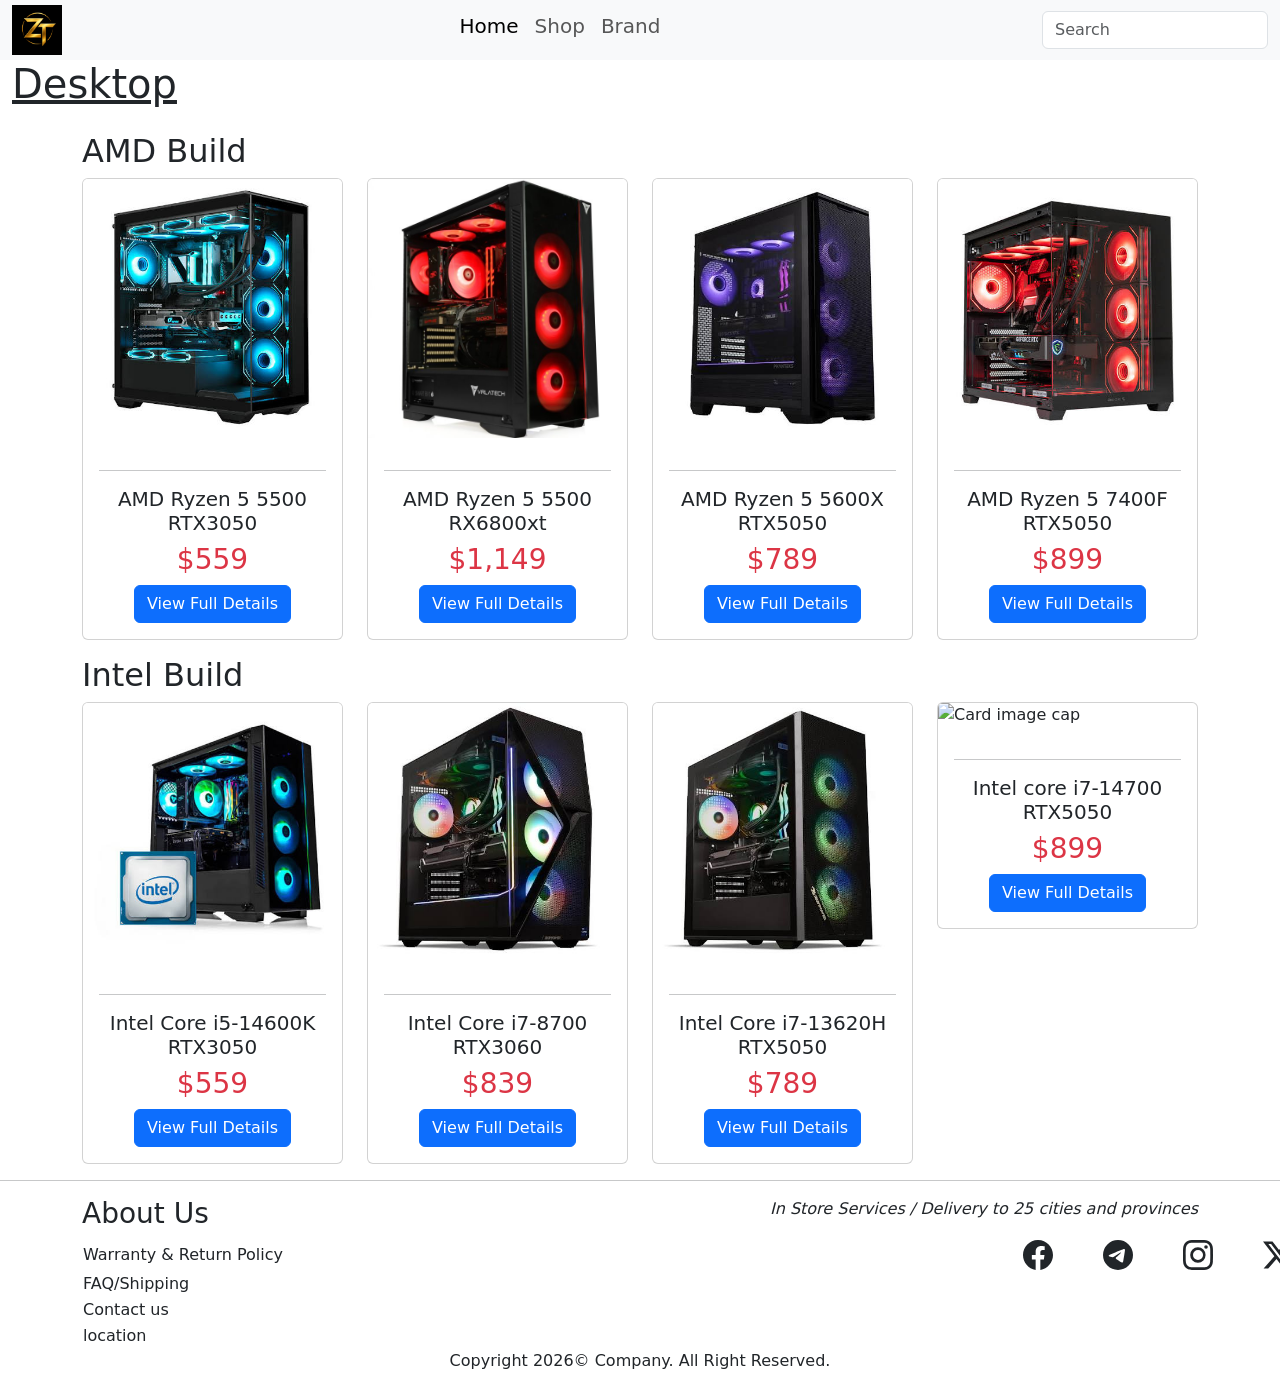
==== html/desktop.html @ 7dabad83 "Add files via upload" ====
<!DOCTYPE html>
<html lang="en">
<head>
<meta charset="UTF-8">
<meta name="viewport" content="width=device-width, initial-scale=1.0">

<title>Desktops</title>

<link rel="stylesheet" href="css/bootstrap.css">
<Link rel="stylesheet" href="css/styles.css">

</head>
<body>

<!-- Navbar -->


<div class="container-fluid bg-light">
            <nav class="navbar navbar-expand-lg navbar-light bg-light py-0">
                <div class="collapse navbar-collapse d-flex justify-content-between" id="navbarNavAltMarkup">
                    <a class="navbar-brand" href="#">
                        <img src="IMG/293aea51-896a-4f34-acc1-66fc297c9404.png" alt="Logo" width="50">
                    </a>
                    <div class="navbar-nav mx-auto">
                        <a class="nav-item nav-link active" href="../index.html"><h5>Home</h5></a>
                        <a class="nav-item nav-link" href="../index.html#Shop"><h5>Shop</h5></a>
                        <a class="nav-item nav-link" href="../index.html#Branding"><h5>Brand</h5></a>
                    </div>
                    <form class="d-flex">
                        <input class="form-control mr-sm-2" type="search" placeholder="Search" aria-label="Search">
                    </form>
                </div>
            </nav>
        </div>
<div class="container-fluid fw-bold">
    <h1 style="text-decoration: underline;">Desktop</h1>
</div>

<!-- AMD -->

<div class="container py-3">
    <h2 class="section-title">AMD Build</h2>
        <div class="row">
                <div class="col-lg">
                    <div class="card w-100d product-card">
                        <img class="card-img-top" src="IMG/oneofpicture.jpg" alt="Card image cap">
                        <div class="card-body text-center">
                            <hr>
                            <h5 class="card-title">AMD Ryzen 5 5500 RTX3050</h5>
                            <h3 class="card-text text-danger">$559</h3>
                            <a href="#" class="btn btn-primary">View Full Details</a>
                        </div>
                    </div>
                </div>
                <div class="col-lg">
                    <div class="card w-100d product-card">
                        <img class="card-img-top" src="IMG/second.jpg" alt="Card image cap">
                        <div class="card-body text-center">
                            <hr>
                            <h5 class="card-title">AMD Ryzen 5 5500 RX6800xt</h5>
                            <h3 class="card-text text-danger">$1,149</h3>
                            <a href="#" class="btn btn-primary">View Full Details</a>
                        </div>
                    </div>
                </div>
                <div class="col-lg">
                    <div class="card w-100d product-card">
                        <img class="card-img-top" src="IMG/sdafsdfg.jpg" alt="Card image cap">
                        <div class="card-body text-center">
                            <hr>
                            <h5 class="card-title">AMD Ryzen 5 5600X RTX5050</h5>
                            <h3 class="card-text text-danger">$789</h3>
                            <a href="#" class="btn btn-primary">View Full Details</a>
                        </div>
                    </div>
                </div>
                <div class="col-lg">
                    <div class="card w-100d product-card">
                        <img class="card-img-top" src="IMG/kjsdlfksjdfa.jpg" alt="Card image cap">
                        <div class="card-body text-center">
                            <hr>
                            <h5 class="card-title">AMD Ryzen 5 7400F RTX5050</h5>
                            <h3 class="card-text text-danger">$899</h3>
                            <a href="#" class="btn btn-primary">View Full Details</a>
                        </div>
                    </div>
                </div>
            </div>
</div>

<!-- =================second floor================== -->

<!-- intel -->

<div class="container">
    <h2 class="section-title">Intel Build</h2> 
        <div class="row">
                <div class="col-lg">
                    <div class="card w-100d product-card">
                        <img class="card-img-top" src="IMG/intel1.jpg" alt="Card image cap">
                        <div class="card-body text-center">
                            <hr>
                            <h5 class="card-title">Intel Core i5-14600K RTX3050</h5>
                            <h3 class="card-text text-danger">$559</h3>
                            <a href="#" class="btn btn-primary">View Full Details</a>
                        </div>
                    </div>
                </div>
                <div class="col-lg">
                    <div class="card w-100d product-card">
                        <img class="card-img-top" src="IMG/intel2.jpg" alt="Card image cap">
                        <div class="card-body text-center">
                            <hr>
                            <h5 class="card-title">Intel Core i7-8700 RTX3060</h5>
                            <h3 class="card-text text-danger">$839</h3>
                            <a href="#" class="btn btn-primary">View Full Details</a>
                        </div>
                    </div>
                </div>
                <div class="col-lg">
                    <div class="card w-100d product-card">
                        <img class="card-img-top" src="IMG/intel3.jpg" alt="Card image cap">
                        <div class="card-body text-center">
                            <hr>
                            <h5 class="card-title">Intel Core i7-13620H RTX5050</h5>
                            <h3 class="card-text text-danger">$789</h3>
                            <a href="#" class="btn btn-primary">View Full Details</a>
                        </div>
                    </div>
                </div>
                <div class="col-lg">
                    <div class="card w-100d product-card">
                        <img class="card-img-top" src="IMG/intel.jpg" alt="Card image cap">
                        <div class="card-body text-center">
                            <hr>
                            <h5 class="card-title">Intel core i7-14700 RTX5050</h5>
                            <h3 class="card-text text-danger">$899</h3>
                            <a href="#" class="btn btn-primary">View Full Details</a>
                        </div>
                    </div>
                </div>
            </div>
    </div>
</div>

<div class="mt-3"></div>
<hr>
<div class="container">
            <div class="d-flex justify-content-between">
                <h3>About Us</h3>
                <p><i>In Store Services / Delivery to 25 cities and provinces</i></p>
            </div>
            <table style="width: 1250px;">
                <thead>
                    <tr>
                        <td>Warranty & Return Policy</td>
                        <td style="width: 80px;">
                            <svg xmlns="http://www.w3.org/2000/svg" width="50" height="30" fill="currentColor" class="bi bi-facebook" viewBox="0 0 16 16">
                                <path d="M16 8.049c0-4.446-3.582-8.05-8-8.05C3.58 0-.002 3.603-.002 8.05c0 4.017 2.926 7.347 6.75 7.951v-5.625h-2.03V8.05H6.75V6.275c0-2.017 1.195-3.131 3.022-3.131.876 0 1.791.157 1.791.157v1.98h-1.009c-.993 0-1.303.621-1.303 1.258v1.51h2.218l-.354 2.326H9.25V16c3.824-.604 6.75-3.934 6.75-7.951"/>
                            </svg>
                        </td>
                        <td style="width: 80px;">
                            <svg xmlns="http://www.w3.org/2000/svg" width="50" height="30" fill="currentColor" class="bi bi-telegram" viewBox="0 0 16 16">
                                <path d="M16 8A8 8 0 1 1 0 8a8 8 0 0 1 16 0M8.287 5.906q-1.168.486-4.666 2.01-.567.225-.595.442c-.03.243.275.339.69.47l.175.055c.408.133.958.288 1.243.294q.39.01.868-.32 3.269-2.206 3.374-2.23c.05-.012.12-.026.166.016s.042.12.037.141c-.03.129-1.227 1.241-1.846 1.817-.193.18-.33.307-.358.336a8 8 0 0 1-.188.186c-.38.366-.664.64.015 1.088.327.216.589.393.85.571.284.194.568.387.936.629q.14.092.27.187c.331.236.63.448.997.414.214-.02.435-.22.547-.82.265-1.417.786-4.486.906-5.751a1.4 1.4 0 0 0-.013-.315.34.34 0 0 0-.114-.217.53.53 0 0 0-.31-.093c-.3.005-.763.166-2.984 1.09"/>
                            </svg>
                        </td>
                        <td style="width: 80px;">
                            <svg xmlns="http://www.w3.org/2000/svg" width="50" height="30" fill="currentColor" class="bi bi-instagram" viewBox="0 0 16 16">
                                <path d="M8 0C5.829 0 5.556.01 4.703.048 3.85.088 3.269.222 2.76.42a3.9 3.9 0 0 0-1.417.923A3.9 3.9 0 0 0 .42 2.76C.222 3.268.087 3.85.048 4.7.01 5.555 0 5.827 0 8.001c0 2.172.01 2.444.048 3.297.04.852.174 1.433.372 1.942.205.526.478.972.923 1.417.444.445.89.719 1.416.923.51.198 1.09.333 1.942.372C5.555 15.99 5.827 16 8 16s2.444-.01 3.298-.048c.851-.04 1.434-.174 1.943-.372a3.9 3.9 0 0 0 1.416-.923c.445-.445.718-.891.923-1.417.197-.509.332-1.09.372-1.942C15.99 10.445 16 10.173 16 8s-.01-2.445-.048-3.299c-.04-.851-.175-1.433-.372-1.941a3.9 3.9 0 0 0-.923-1.417A3.9 3.9 0 0 0 13.24.42c-.51-.198-1.092-.333-1.943-.372C10.443.01 10.172 0 7.998 0zm-.717 1.442h.718c2.136 0 2.389.007 3.232.046.78.035 1.204.166 1.486.275.373.145.64.319.92.599s.453.546.598.92c.11.281.24.705.275 1.485.039.843.047 1.096.047 3.231s-.008 2.389-.047 3.232c-.035.78-.166 1.203-.275 1.485a2.5 2.5 0 0 1-.599.919c-.28.28-.546.453-.92.598-.28.11-.704.24-1.485.276-.843.038-1.096.047-3.232.047s-2.39-.009-3.233-.047c-.78-.036-1.203-.166-1.485-.276a2.5 2.5 0 0 1-.92-.598 2.5 2.5 0 0 1-.6-.92c-.109-.281-.24-.705-.275-1.485-.038-.843-.046-1.096-.046-3.233s.008-2.388.046-3.231c.036-.78.166-1.204.276-1.486.145-.373.319-.64.599-.92s.546-.453.92-.598c.282-.11.705-.24 1.485-.276.738-.034 1.024-.044 2.515-.045zm4.988 1.328a.96.96 0 1 0 0 1.92.96.96 0 0 0 0-1.92m-4.27 1.122a4.109 4.109 0 1 0 0 8.217 4.109 4.109 0 0 0 0-8.217m0 1.441a2.667 2.667 0 1 1 0 5.334 2.667 2.667 0 0 1 0-5.334"/>
                            </svg>
                        </td>
                        <td style="width: 80px;">
                            <svg xmlns="http://www.w3.org/2000/svg" width="50" height="30" fill="currentColor" class="bi bi-twitter-x" viewBox="0 0 16 16">
                                <path d="M12.6.75h2.454l-5.36 6.142L16 15.25h-4.937l-3.867-5.07-4.425 5.07H.316l5.733-6.57L0 .75h5.063l3.495 4.633L12.601.75Zm-.86 13.028h1.36L4.323 2.145H2.865z"/>
                            </svg>
                        </td>
                    </tr>
                    <tr>
                        <td>FAQ/Shipping</td>
                    </tr>
                    <tr>
                        <td>Contact us</td>
                    </tr>
                    <tr>
                        <td>location</td>
                    </tr>
                </thead>
            </table>
            <p class="text-center">Copyright 2026© Company. All Right Reserved.</p>
        </div>


</body>
</html>
---- html/css/styles.css ----
html {
    scroll-behavior: smooth;
}

.product-card {
    transition: tranform 0.3s ease, box-shadow 0.3s ease;
}

.product-card:hover {
    transform: translatey(-10px);
    box-shadow: 0 12px 25px rgb(87, 86, 86);
}
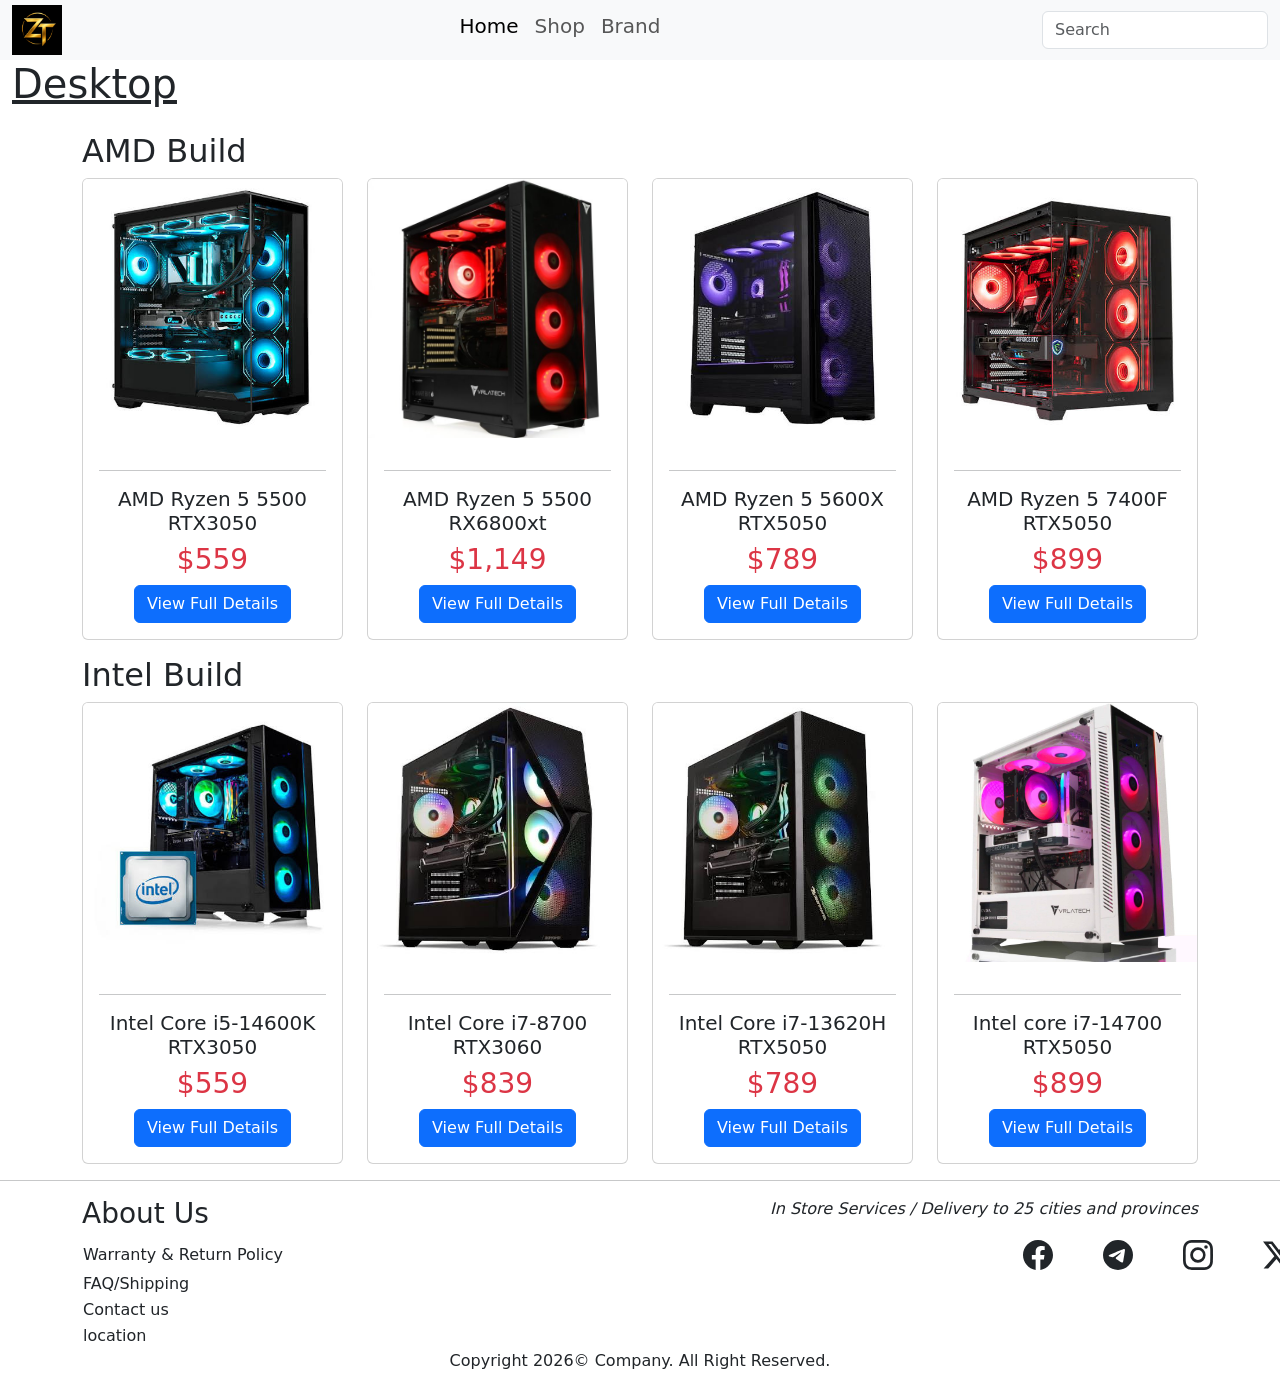
==== commit d62272fe: "Add files via upload" ====
--- a/html/desktop.html
+++ b/html/desktop.html
@@ -130,7 +130,7 @@
                 </div>
                 <div class="col-lg">
                     <div class="card w-100d product-card">
-                        <img class="card-img-top" src="IMG/intel.jpg" alt="Card image cap">
+                        <img class="card-img-top" src="IMG/Intel.jpg" alt="Card image cap">
                         <div class="card-body text-center">
                             <hr>
                             <h5 class="card-title">Intel core i7-14700 RTX5050</h5>
